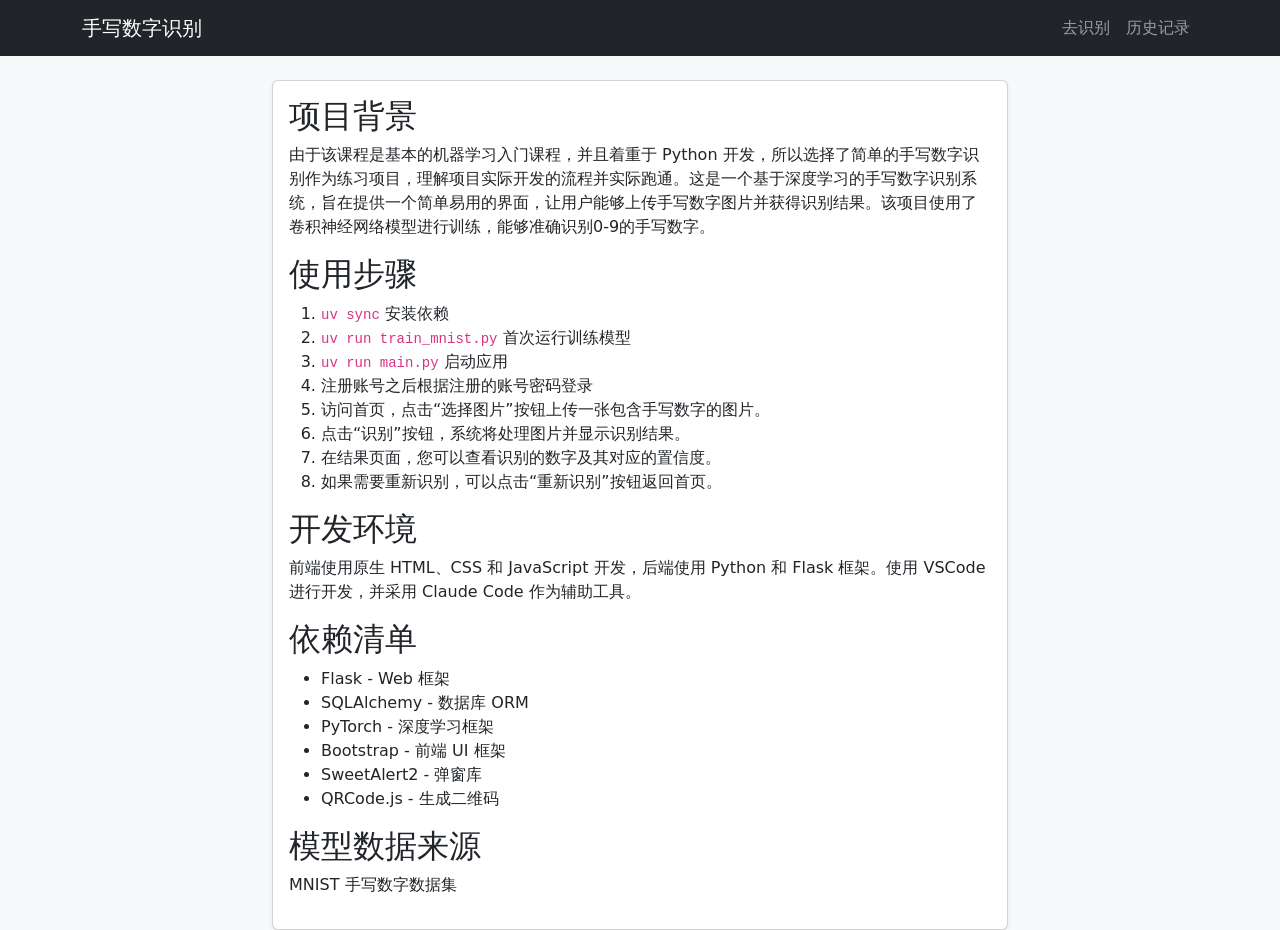
==== frontend/about.html @ c0f6f3dc "chore: about page" ====
<!doctype html>
<html lang="zh">
<head>
    <meta charset="utf-8">
    <meta name="viewport" content="width=device-width, initial-scale=1">
    <title>手写数字识别 - 关于</title>
    <link href="./resource/bootstrap.min.css" rel="stylesheet" integrity="sha384-sRIl4kxILFvY47J16cr9ZwB07vP4J8+LH7qKQnuqkuIAvNWLzeN8tE5YBujZqJLB" crossorigin="anonymous">
    <style>
        .canvas-container {
            position: relative;
            width: 100%;
            max-width: 400px;
            margin: 0 auto;
        }
        canvas {
            border: 2px solid #dee2e6;
            border-radius: 8px;
            cursor: crosshair;
            width: 100%;
            height: auto;
            background: #fff;
            touch-action: none;
        }
        .result-bar {
            height: 24px;
            border-radius: 4px;
            background: #0d6efd;
            color: #fff;
            display: flex;
            align-items: center;
            justify-content: center;
            font-size: 0.875rem;
            min-width: 40px;
            transition: width 0.3s ease;
        }
    </style>
</head>
<body class="bg-light">
    <nav class="navbar navbar-expand navbar-dark bg-dark mb-4">
        <div class="container">
            <a class="navbar-brand" href="/">手写数字识别</a>
            <div class="navbar-nav ms-auto align-items-center">
                <a class="nav-link" href="/">去识别</a>
                <a class="nav-link" href="/auth/me">历史记录</a>
            </div>
        </div>
    </nav>
    <style>
        #userMenu:hover #logoutMenu { display: block !important; }
    </style>

    <div class="container">
        <div class="row justify-content-center">
            <div class="col-lg-8">
                <div class="card shadow-sm">
                    <div class="card-body">
                        <h2>项目背景</h2>
                        <p>由于该课程是基本的机器学习入门课程，并且着重于 Python 开发，所以选择了简单的手写数字识别作为练习项目，理解项目实际开发的流程并实际跑通。这是一个基于深度学习的手写数字识别系统，旨在提供一个简单易用的界面，让用户能够上传手写数字图片并获得识别结果。该项目使用了卷积神经网络模型进行训练，能够准确识别0-9的手写数字。</p>
                        <h2>使用步骤</h2>
                        <ol>
                            <li><code>uv sync</code> 安装依赖</li>
                            <li><code>uv run train_mnist.py</code> 首次运行训练模型</li>
                            <li><code>uv run main.py</code> 启动应用</li>
                            <li>注册账号之后根据注册的账号密码登录</li>
                            <li>访问首页，点击“选择图片”按钮上传一张包含手写数字的图片。</li>
                            <li>点击“识别”按钮，系统将处理图片并显示识别结果。</li>
                            <li>在结果页面，您可以查看识别的数字及其对应的置信度。</li>
                            <li>如果需要重新识别，可以点击“重新识别”按钮返回首页。</li>
                        </ol>
                        <h2>开发环境</h2>
                        <p>前端使用原生 HTML、CSS 和 JavaScript 开发，后端使用 Python 和 Flask 框架。使用 VSCode 进行开发，并采用 Claude Code 作为辅助工具。</p>
                        <h2>依赖清单</h2>
                        <ul>
                            <li>Flask - Web 框架</li>
                            <li>SQLAlchemy - 数据库 ORM</li>
                            <li>PyTorch - 深度学习框架</li>
                            <li>Bootstrap - 前端 UI 框架</li>
                            <li>SweetAlert2 - 弹窗库</li>
                            <li>QRCode.js - 生成二维码</li>
                        </ul>
                        <h2>模型数据来源</h2>
                        <p>MNIST 手写数字数据集</p>
                    </div>
                </div>
            </div>
        </div>
    </div>

    <script src="./resource/bootstrap.bundle.min.js" integrity="sha384-FKyoEForCGlyvwx9Hj09JcYn3nv7wiPVlz7YYwJrWVcXK/BmnVDxM+D2scQbITxI" crossorigin="anonymous"></script>
</body>
</html>
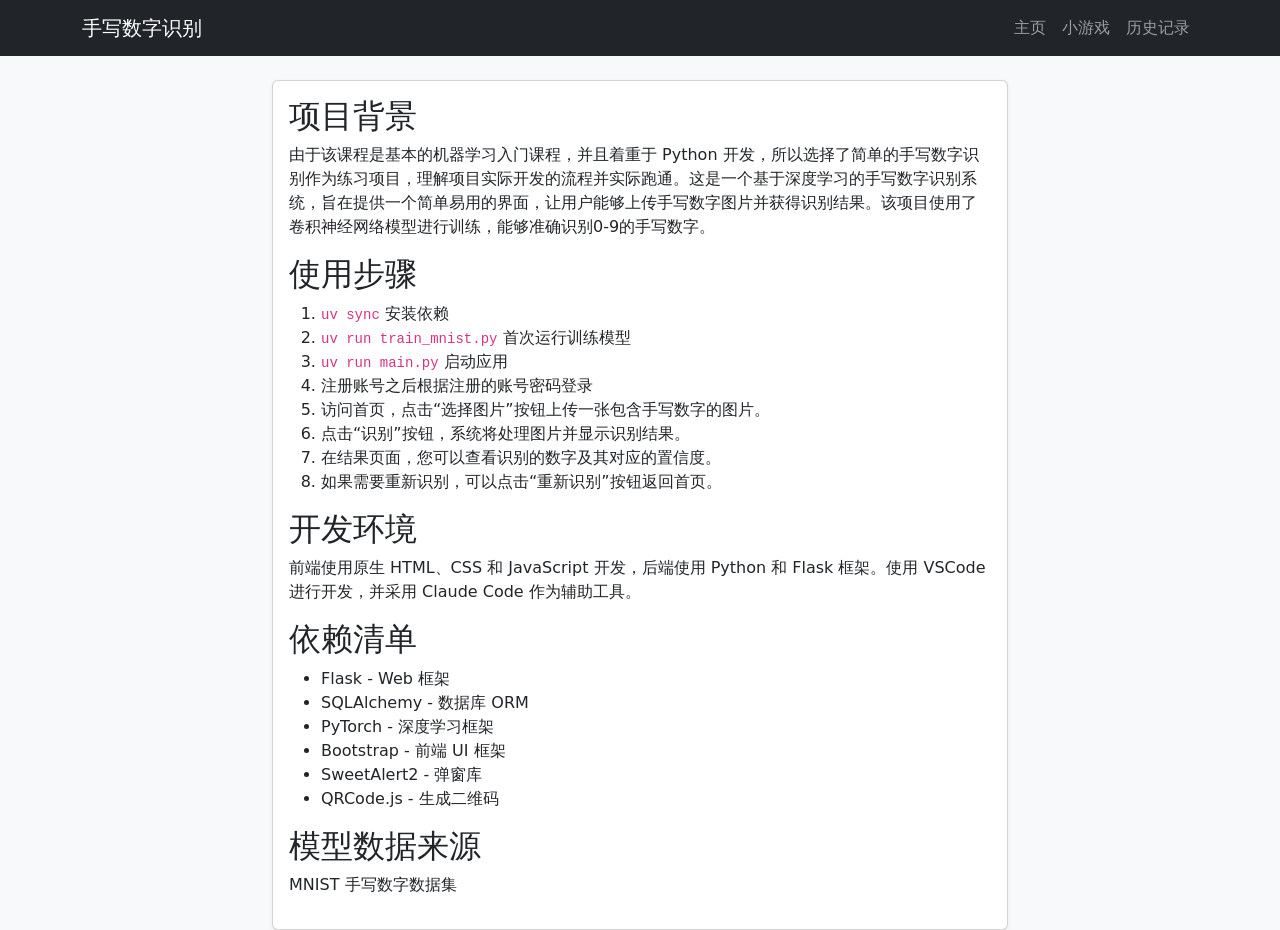
==== commit e2047d46: "feat: calculation game" ====
--- a/frontend/about.html
+++ b/frontend/about.html
@@ -40,7 +40,8 @@
         <div class="container">
             <a class="navbar-brand" href="/">手写数字识别</a>
             <div class="navbar-nav ms-auto align-items-center">
-                <a class="nav-link" href="/">去识别</a>
+                <a class="nav-link" href="/">主页</a>
+                <a class="nav-link" href="/game">小游戏</a>
                 <a class="nav-link" href="/auth/me">历史记录</a>
             </div>
         </div>
